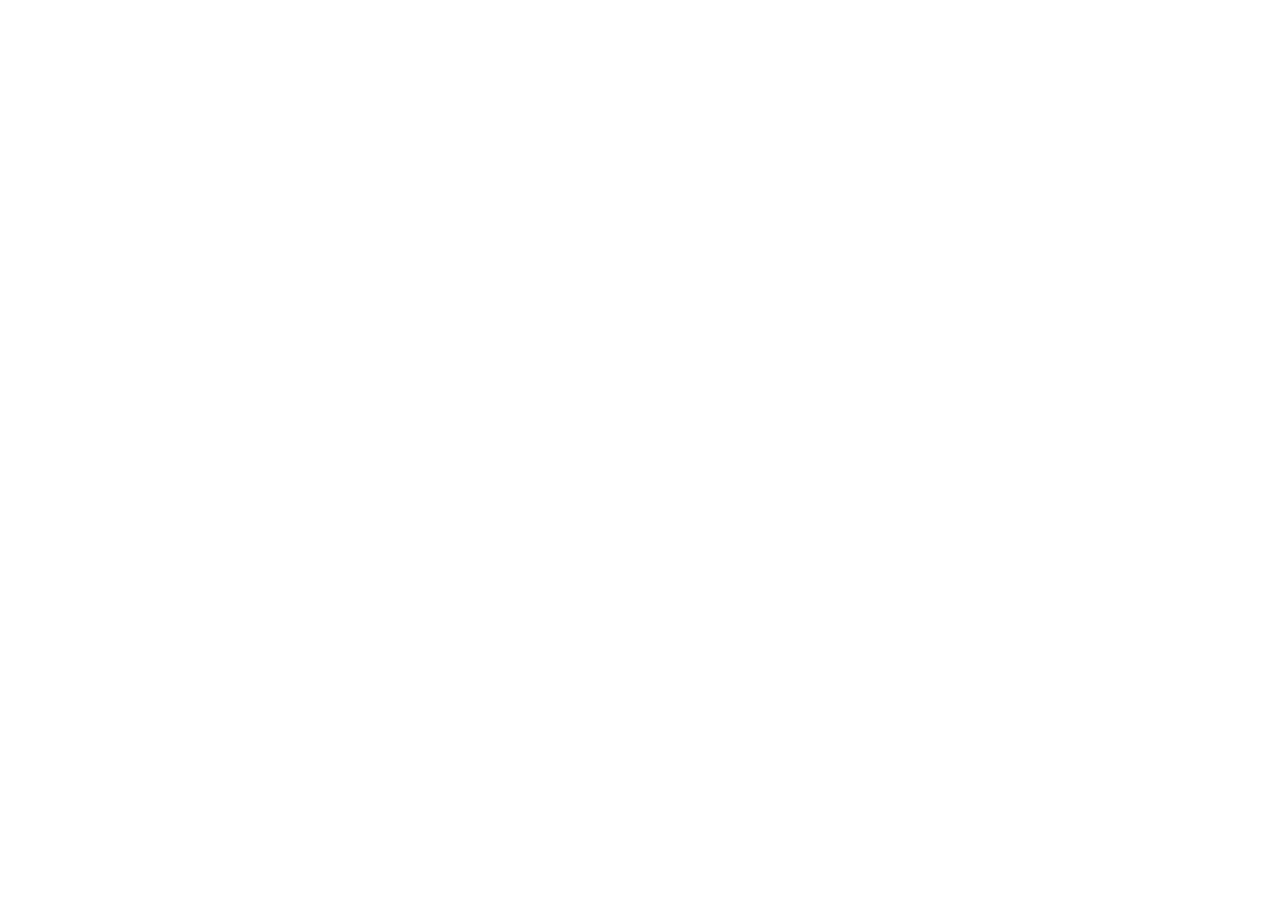
==== ventas.html @ 60f4ef0b "Cambios en página principal" ====
<!DOCTYPE html>
<html lang="en">
<head>
    <meta charset="UTF-8">
    <meta name="viewport" content="width=device-width, initial-scale=1.0">

    <title>Administrar ventas</title>

    <link rel="stylesheet" href="content/ventas.css">
</head>

<body>



</body>
</html>
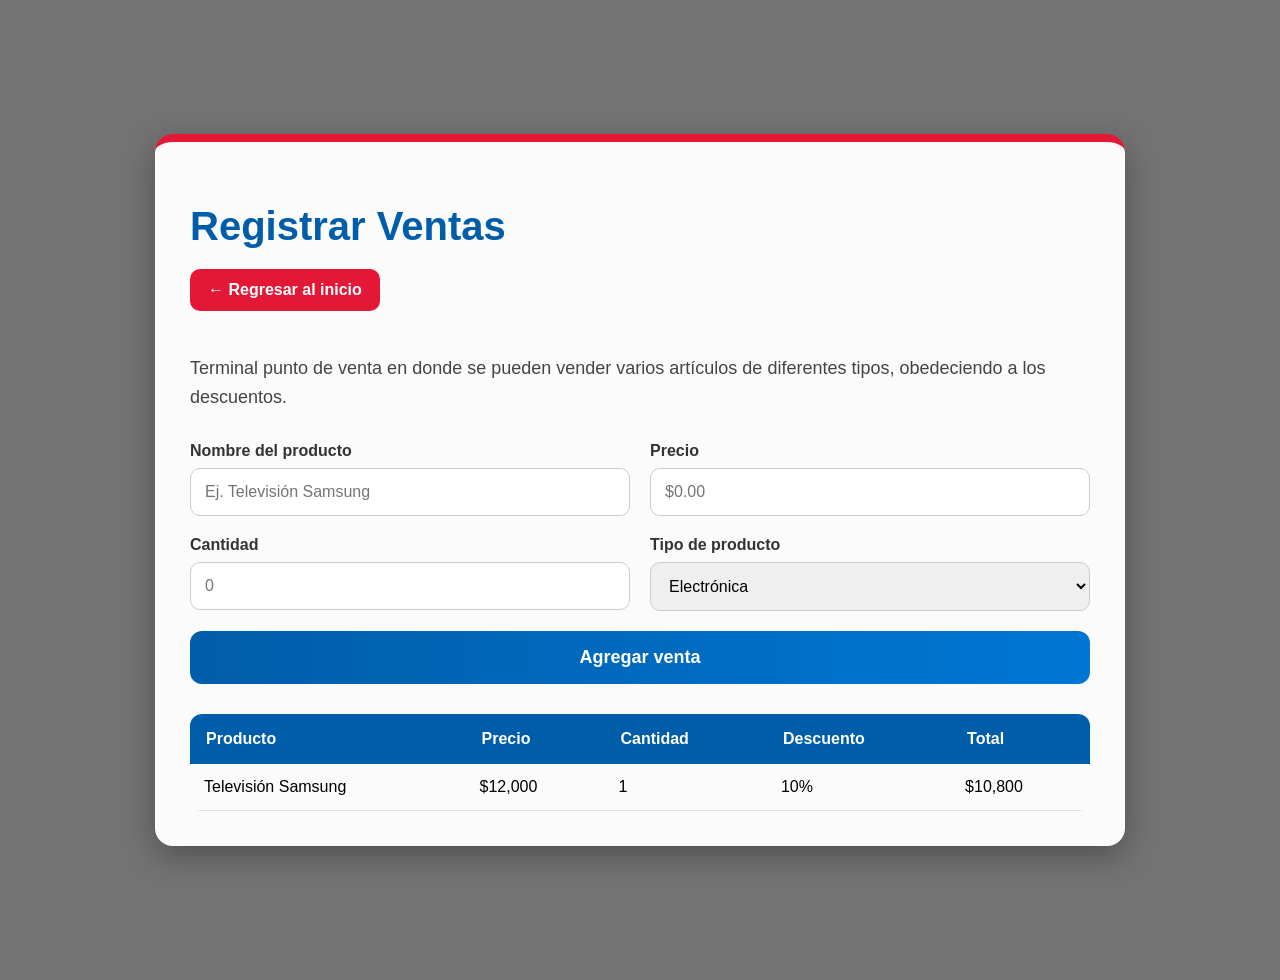
==== commit c2ab42c4: "Modificación página ventas" ====
--- a/ventas.html
+++ b/ventas.html
@@ -1,17 +1,98 @@
 <!DOCTYPE html>
-<html lang="en">
+<html lang="es">
+
 <head>
     <meta charset="UTF-8">
     <meta name="viewport" content="width=device-width, initial-scale=1.0">
 
-    <title>Administrar ventas</title>
+    <title>Registrar Ventas</title>
 
     <link rel="stylesheet" href="content/ventas.css">
 </head>
 
 <body>
 
+    <div class="container">
 
+        <div class="header">
+            <h1>Registrar Ventas</h1>
+            <a href="index.html" class="btn-regresar">
+                ← Regresar al inicio
+            </a>
+
+            <p>
+                Terminal punto de venta en donde se pueden vender varios
+                artículos de diferentes tipos, obedeciendo a los descuentos.
+            </p>
+
+        </div>
+
+        <div class="formulario">
+
+            <div class="input-group">
+                <label>Nombre del producto</label>
+                <input type="text" placeholder="Ej. Televisión Samsung">
+            </div>
+
+            <div class="input-group">
+                <label>Precio</label>
+                <input type="number" placeholder="$0.00">
+            </div>
+
+            <div class="input-group">
+                <label>Cantidad</label>
+                <input type="number" placeholder="0">
+            </div>
+
+            <div class="input-group">
+                <label>Tipo de producto</label>
+
+                <select>
+                    <option>Electrónica</option>
+                    <option>Alimentos</option>
+                    <option>Ropa</option>
+                    <option>Hogar</option>
+                </select>
+            </div>
+
+            <button class="btn-agregar">
+                Agregar venta
+            </button>
+
+        </div>
+
+        <div class="tabla-container">
+
+            <table>
+
+                <thead>
+                    <tr>
+                        <th>Producto</th>
+                        <th>Precio</th>
+                        <th>Cantidad</th>
+                        <th>Descuento</th>
+                        <th>Total</th>
+                    </tr>
+                </thead>
+
+                <tbody>
+
+                    <tr>
+                        <td>Televisión Samsung</td>
+                        <td>$12,000</td>
+                        <td>1</td>
+                        <td>10%</td>
+                        <td>$10,800</td>
+                    </tr>
+
+                </tbody>
+
+            </table>
+
+        </div>
+
+    </div>
 
 </body>
+
 </html>
--- a/content/ventas.css
+++ b/content/ventas.css
@@ -0,0 +1,222 @@
+body {
+    margin: 0;
+    padding: 40px;
+
+    font-family: Arial, Helvetica, sans-serif;
+
+    background:
+        linear-gradient(rgba(0,0,0,0.55), rgba(0,0,0,0.55)),
+        url("https://images.unsplash.com/photo-1604719312566-8912e9227c6a?q=80&w=1600&auto=format&fit=crop");
+
+    background-size: cover;
+    background-position: center;
+
+    min-height: 100vh;
+
+    display: flex;
+    justify-content: center;
+    align-items: center;
+}
+
+/* Contenedor principal */
+.container {
+    width: 900px;
+
+    background-color: rgba(255,255,255,0.97);
+
+    border-radius: 18px;
+
+    padding: 35px;
+
+    box-shadow:
+        0 10px 30px rgba(0,0,0,0.3);
+
+    border-top: 8px solid #e31837;
+}
+
+/* Header */
+.header {
+    margin-bottom: 30px;
+}
+
+.header h1 {
+    color: #005daa;
+
+    margin-bottom: 10px;
+
+    font-size: 40px;
+}
+
+.header p {
+    color: #444;
+
+    font-size: 18px;
+
+    line-height: 1.6;
+}
+
+/* Formulario */
+.formulario {
+    display: grid;
+
+    grid-template-columns: 1fr 1fr;
+
+    gap: 20px;
+
+    margin-bottom: 30px;
+}
+
+/* Inputs */
+.input-group {
+    display: flex;
+    flex-direction: column;
+}
+
+.input-group label {
+    margin-bottom: 8px;
+
+    font-weight: bold;
+
+    color: #333;
+}
+
+.input-group input,
+.input-group select {
+    padding: 14px;
+
+    border-radius: 10px;
+
+    border: 1px solid #ccc;
+
+    font-size: 16px;
+
+    transition: 0.3s;
+}
+
+.input-group input:focus,
+.input-group select:focus {
+    outline: none;
+
+    border-color: #005daa;
+
+    box-shadow:
+        0 0 8px rgba(0,93,170,0.3);
+}
+
+/* Botón */
+.btn-agregar {
+    grid-column: span 2;
+
+    padding: 16px;
+
+    border: none;
+
+    border-radius: 12px;
+
+    background: linear-gradient(90deg, #005daa, #0077d4);
+
+    color: white;
+
+    font-size: 18px;
+
+    font-weight: bold;
+
+    cursor: pointer;
+
+    transition: 0.3s;
+}
+
+.btn-agregar:hover {
+    transform: translateY(-2px);
+
+    background: linear-gradient(90deg, #004b89, #005daa);
+
+    box-shadow:
+        0 8px 18px rgba(0,93,170,0.3);
+}
+
+/* Tabla */
+.tabla-container {
+    overflow-x: auto;
+}
+
+table {
+    width: 100%;
+
+    border-collapse: collapse;
+
+    overflow: hidden;
+
+    border-radius: 12px;
+}
+
+/* Encabezados */
+thead {
+    background-color: #005daa;
+
+    color: white;
+}
+
+th {
+    padding: 16px;
+
+    text-align: left;
+}
+
+/* Filas */
+td {
+    padding: 14px;
+
+    border-bottom: 1px solid #ddd;
+}
+
+tbody tr:hover {
+    background-color: #f5f9ff;
+}
+/* Botón regresar */
+.btn-regresar {
+    display: inline-block;
+
+    margin-top: 10px;
+    margin-bottom: 25px;
+
+    padding: 12px 18px;
+
+    background-color: #e31837;
+
+    color: white;
+
+    text-decoration: none;
+
+    border-radius: 10px;
+
+    font-weight: bold;
+
+    transition: 0.3s;
+}
+
+.btn-regresar:hover {
+    background-color: #b8122b;
+
+    transform: translateY(-2px);
+
+    box-shadow:
+        0 6px 14px rgba(227,24,55,0.3);
+}
+
+/* Responsive */
+@media(max-width: 768px) {
+
+    .container {
+        width: 100%;
+    }
+
+    .formulario {
+        grid-template-columns: 1fr;
+    }
+
+    .btn-agregar {
+        grid-column: span 1;
+    }
+
+}
